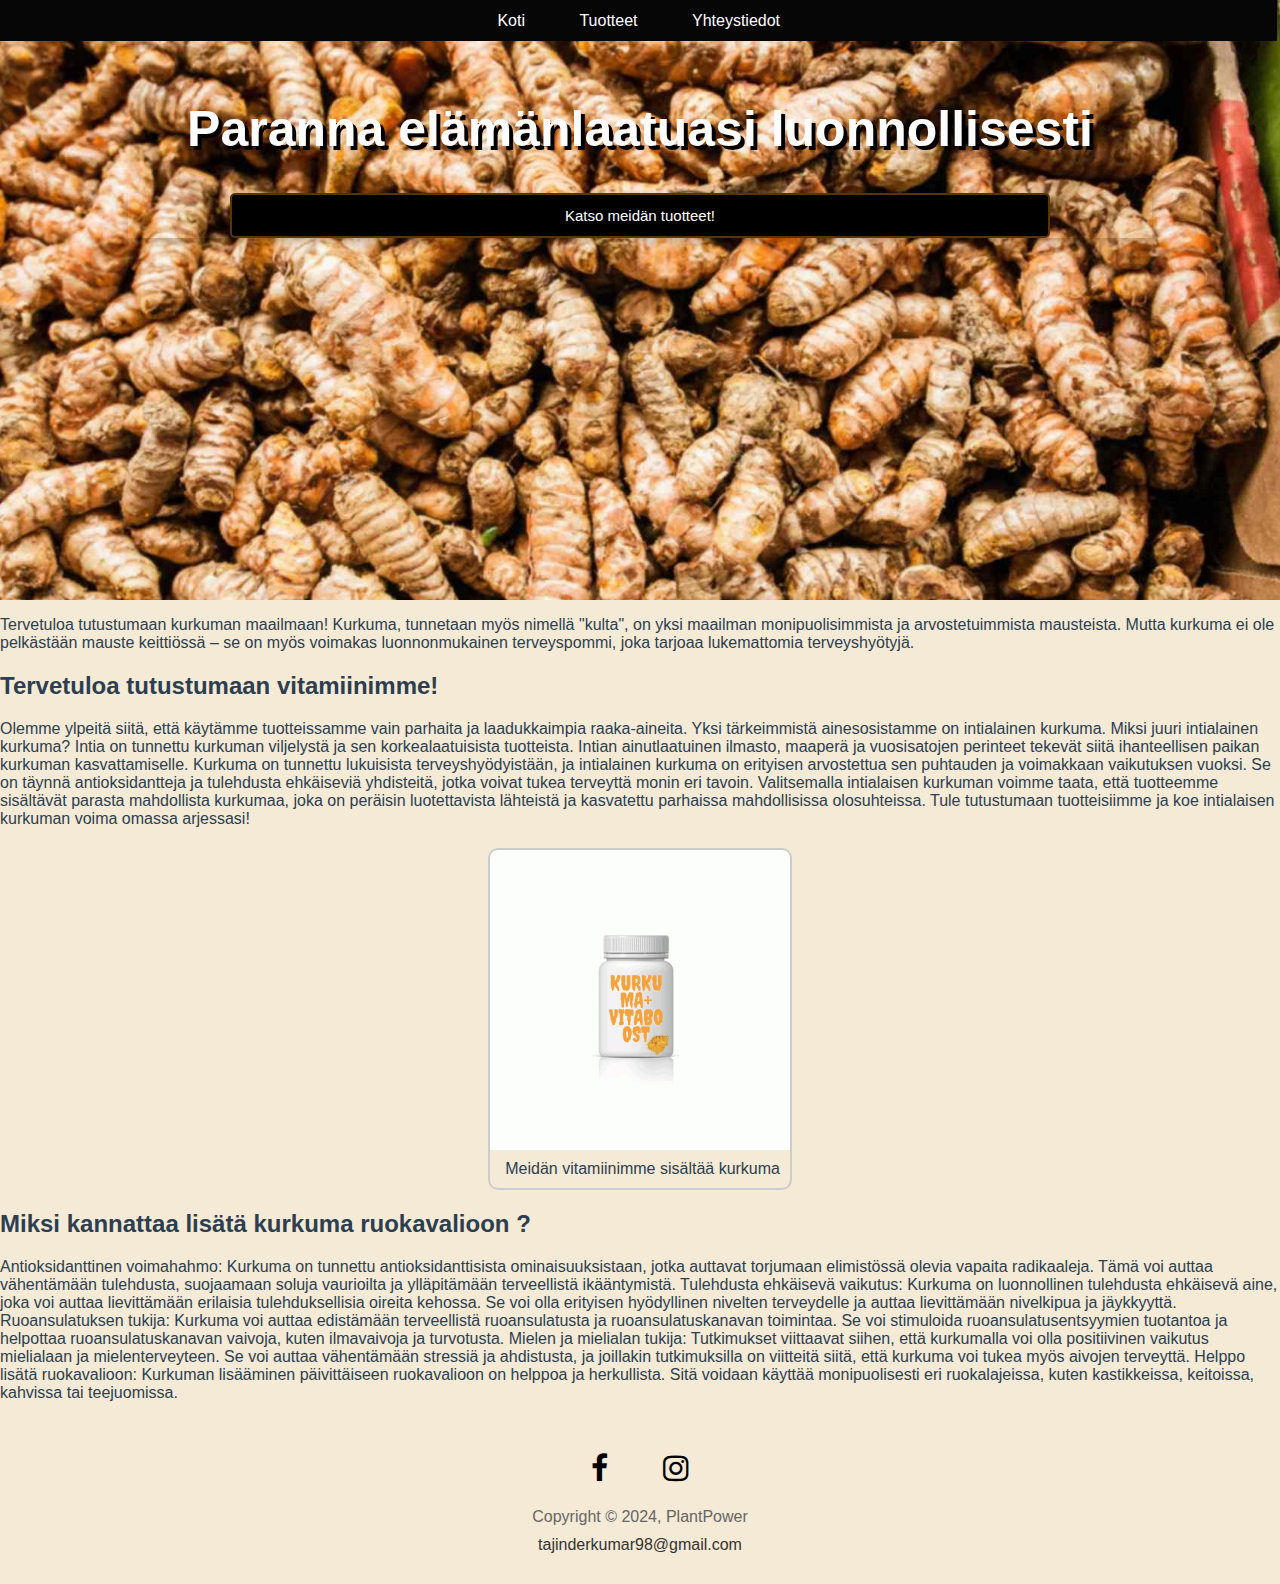
==== index.html @ 288423e1 ".." ====
<!DOCTYPE html>
<html lang="en">
<head>
    <meta charset="UTF-8">
    <meta name="viewport" content="width=device-width, initial-scale=1.0">
    <title>PlantPower</title>
    <meta name="robots" content="noindex">
    <meta name="googlebot" content="noindex">
    <link rel="stylesheet" href="tyyli.css">
    <link rel="stylesheet" href="https://cdnjs.cloudflare.com/ajax/libs/font-awesome/4.7.0/css/font-awesome.min.css">
</head>
<body>
    <header id="etusivu">
        <nav>
            <a href="index.html" id="valittu">Koti</a>
            <a href="tuotteet.html">Tuotteet</a>
            <a href="yhteistiedot.html">Yhteystiedot</a>    
        </nav>
        <br>
        <br>
        <h1 id="slogan">Paranna elämänlaatuasi luonnollisesti</h1>
        
        <div class="card">
            <p class="lue-lisaa"></p> <!-- Tässä korjattu luokan nimi -->
            <p><button id="tuotteetButton">Katso meidän tuotteet!</button></p>
        </div>
        
        <script>
            document.addEventListener("DOMContentLoaded", function() {
                document.getElementById("tuotteetButton").addEventListener("click", function() {
                    window.location.href = "tuotteet.html"; // Ohjaa käyttäjän suoraan tuotesivulle
                });
            });
        </script>
        
    </header>

    <div class="sisalto">
        <p class="esittely">Tervetuloa tutustumaan kurkuman maailmaan! Kurkuma, tunnetaan myös nimellä "kulta", on yksi maailman monipuolisimmista ja arvostetuimmista mausteista. Mutta kurkuma ei ole pelkästään mauste keittiössä – 
            se on myös voimakas luonnonmukainen terveyspommi, joka tarjoaa lukemattomia terveyshyötyjä.
        </p>
    </div>

    <section class="grid-container" id="paasivu">
        <div class="grid-teksti1">
            <h2>Tervetuloa tutustumaan vitamiinimme!</h2>
            <p>Olemme ylpeitä siitä, että käytämme tuotteissamme vain parhaita ja laadukkaimpia raaka-aineita. Yksi tärkeimmistä ainesosistamme on intialainen kurkuma.
                Miksi juuri intialainen kurkuma? Intia on tunnettu kurkuman viljelystä ja sen korkealaatuisista tuotteista. Intian ainutlaatuinen ilmasto, maaperä ja vuosisatojen perinteet tekevät siitä ihanteellisen paikan kurkuman kasvattamiselle.
                Kurkuma on tunnettu lukuisista terveyshyödyistään, ja intialainen kurkuma on erityisen arvostettua sen puhtauden ja voimakkaan vaikutuksen vuoksi. Se on täynnä antioksidantteja ja tulehdusta ehkäiseviä yhdisteitä, jotka voivat tukea terveyttä monin eri tavoin.
                Valitsemalla intialaisen kurkuman voimme taata, että tuotteemme sisältävät parasta mahdollista kurkumaa, joka on peräisin luotettavista lähteistä ja kasvatettu parhaissa mahdollisissa olosuhteissa.
                Tule tutustumaan tuotteisiimme ja koe intialaisen kurkuman voima omassa arjessasi!
            </p>
        </div>
        <div class="grid-kuva">
            <figure>
                <img class="kuva" src="Tuotteen kuva 2.png"alt="Vitamiini, joka sisältää kurkuma">
                <figcaption>Meidän vitamiinimme sisältää kurkuma</figcaption>
            </figure>
        </div>
        <div class="grid-teksti2">
            <h2>Miksi kannattaa lisätä kurkuma ruokavalioon ?</h2>
            <p>Antioksidanttinen voimahahmo: Kurkuma on tunnettu antioksidanttisista ominaisuuksistaan, jotka auttavat torjumaan elimistössä olevia vapaita radikaaleja. Tämä voi auttaa vähentämään tulehdusta, suojaamaan soluja vaurioilta ja ylläpitämään terveellistä ikääntymistä.
                Tulehdusta ehkäisevä vaikutus: Kurkuma on luonnollinen tulehdusta ehkäisevä aine, joka voi auttaa lievittämään erilaisia tulehduksellisia oireita kehossa. Se voi olla erityisen hyödyllinen nivelten terveydelle ja auttaa lievittämään nivelkipua ja jäykkyyttä.
                Ruoansulatuksen tukija: Kurkuma voi auttaa edistämään terveellistä ruoansulatusta ja ruoansulatuskanavan toimintaa. Se voi stimuloida ruoansulatusentsyymien tuotantoa ja helpottaa ruoansulatuskanavan vaivoja, kuten ilmavaivoja ja turvotusta.
                Mielen ja mielialan tukija: Tutkimukset viittaavat siihen, että kurkumalla voi olla positiivinen vaikutus mielialaan ja mielenterveyteen. Se voi auttaa vähentämään stressiä ja ahdistusta, ja joillakin tutkimuksilla on viitteitä siitä, että kurkuma voi tukea myös aivojen terveyttä.
                Helppo lisätä ruokavalioon: Kurkuman lisääminen päivittäiseen ruokavalioon on helppoa ja herkullista. Sitä voidaan käyttää monipuolisesti eri ruokalajeissa, kuten kastikkeissa, keitoissa, kahvissa tai teejuomissa.
            </p>
        </div>
    </section>

    <footer>
        <div>
            <a href="https://www.facebook.com"><i class="fa fa-facebook"></i></a>
            <a href="https://www.instagram.com"><i class="fa fa-instagram"></i></a>
        </div>
        <div>
            <p>Copyright &copy; 2024, PlantPower</p>
        </div>
        <div>
            <p><a href="PowerPlant">tajinderkumar98@gmail.com</a></p>
        </div>
    </footer>

</body>
</html>
---- tyyli.css ----
/* Yleiset tyylit */
body {
    color: #2C3E50;
    background-color: #F4EAD5;
    font-family: 'Raleway', sans-serif;
    font-size: 16px;
    margin: 0;
}

h1, h2, h3, p {
    color: #2C3E50;
}

/* Navbarin tyylit */
nav {
    background-color: #060607;
    padding: 0.9% 0.9%;
    top: 0%;
    position: absolute;
    width: 98%;
    text-align: center;
}

nav a {
    color: #FFF;
    text-decoration: none;
    padding: 10px 20px;
    margin: 0 5px;  
}

nav a:hover {
    background-color: #90959a;
    opacity: 0.7;
}

/* Etusivun ja tuotesivun taustakuvan tyylit */
#etusivu,
#alisivut {
    background-image: url('kurkuma tuotteet sivu .jpeg');
    background-size: cover;
    background-repeat: no-repeat;
    height: 600px;
}

#etusivu {
    background-image: url('kurkuma.jpg');
}

/* Tuotteiden koot responsiivisesti */
.product {
    width: 90%; /* Tuotteen leveys 90% näytöstä */
    max-width: 400px; /* Maksimileveys 400px */
    margin: 20px auto; /* Keskitetään sivulle ja lisätään välistystä ylä- ja alapuolelle */
    padding: 10px;
    border: 1px solid #ccc;
    text-align: center;
}

.product img {
    width: 100%; /* Kuvan leveys 100% tuotteen leveydestä */
    height: auto; /* Automaattinen korkeus, jotta kuva ei vääristy */
}

.product h3 {
    margin-top: 10px;
    font-size: 18px;
}

.product p {
    margin-top: 5px;
    font-size: 16px;
}

.product a {
    display: block;
    margin-top: 10px;
    text-decoration: none;
    background-color: #007bff;
    color: #fff;
    padding: 5px 10px;
    border-radius: 5px;
    transition: background-color 0.3s;
}

button {
    background-color: #030809; /* Vihreä väri */
    color: white; /* Valkoinen teksti */
    padding: 15px 20px; /* Lisätään sisätilaa */
    border: none; /* Poistetaan reuna */
    border-radius: 5px; /* Pyöristetään kulmat */
    cursor: pointer; /* Osoitin muuttuu käsiksi */
    font-size: 16px; /* Tekstin koko */
    transition: background-color 0.3s; /* Lisätään siirtymä */
}

button:hover {
    background-color: #000400; /* Tummempi vihreä väri hover-tilassa */
}


/* Responsiiviset tyylit */
@media (max-width: 600px) {
    .product {
        width: 90%; /* Tuotteen leveys 90% näytöstä */
    }
}

#slogan {
    color: #fcfcfc; /* Tekstin väri */
    font-size: 50px; /* Fontin koko */
    text-shadow: 4px 4px black; /* Tekstin varjostus */
    text-align: center; /* Tekstin keskitys */
    padding-top: 30px; /* Yläreunan tyhjä tila */
}

/* Cardin tyylit */
.card {
    box-shadow: 0 4px 8px 0 rgba(0, 0, 0, 0.2);
    margin-left: 10%;
    margin-right: 10%;
    text-align: center;
    font-family: Arial, sans-serif;
}

.card img {
    width: 80%;
    max-width: 300px;
}

.lue-lisaa {
    color: rgb(15, 1, 1);
    font-size: 35px;
    text-align: center;
}

.card button {
    border: 2px solid rgba(87, 54, 4);
    outline: 0;
    padding: 12px;
    color: white;
    background-color: #000;
    text-align: center;
    cursor: pointer;
    width: 80%;
    font-size: 15px;
}

.card button:hover {
    opacity: 0.7;
}

.kuva {
    width: 20%;
}

/* Gridin tyylit */
figure {
    border: 2px solid #ccc;
    border-radius: 10px;
    overflow: hidden;
    margin: 20px auto;
    width: 300px;
}

img.kuva {
    width: 100%;
    display: block;
}

figcaption {
    text-align: right;
    padding: 10px;
}

/* Footerin tyylit */
footer {
    background-color: #F4EAD5;
    padding: 20px;
    text-align: center;
}

footer div {
    margin-bottom: 10px;
}

footer a {
    color: #333;
    text-decoration: none;
    margin: 0 10px;
}

footer a:hover {
    color: #666;
}

footer p {
    color: #666;
    margin: 0;
}

/* Sosiaalisen median ikonien tyylit */
footer a i.fa-facebook,
footer a i.fa-instagram {
    color: black;
    font-size: 30px;
    padding: 10px;
}

/* Lisätään ympyrän ympärille */
footer a i.fa-facebook,
footer a i.fa-instagram {
    border-radius: 50%;
    background-color: #F4EAD5;
    padding: 15px;
}

/* Responsiiviset tyylit */
@media (max-width: 600px) {
    nav a { 
        font-size: 15px;
        width: 100px;
        height: 20px;
        padding: 7px;
        margin: 3px 5px;
    }

    #slogan {
        font-size: 35px;
        padding: 20px;
    }

    .sisalto {
        margin: 3% 10% 3% 10%;
    }

    h1 {
        font-size: 25px;
    }

    .esittely {
        font-size: 18px;  
    }

    .kuva {
        width: 20%;
    }
}
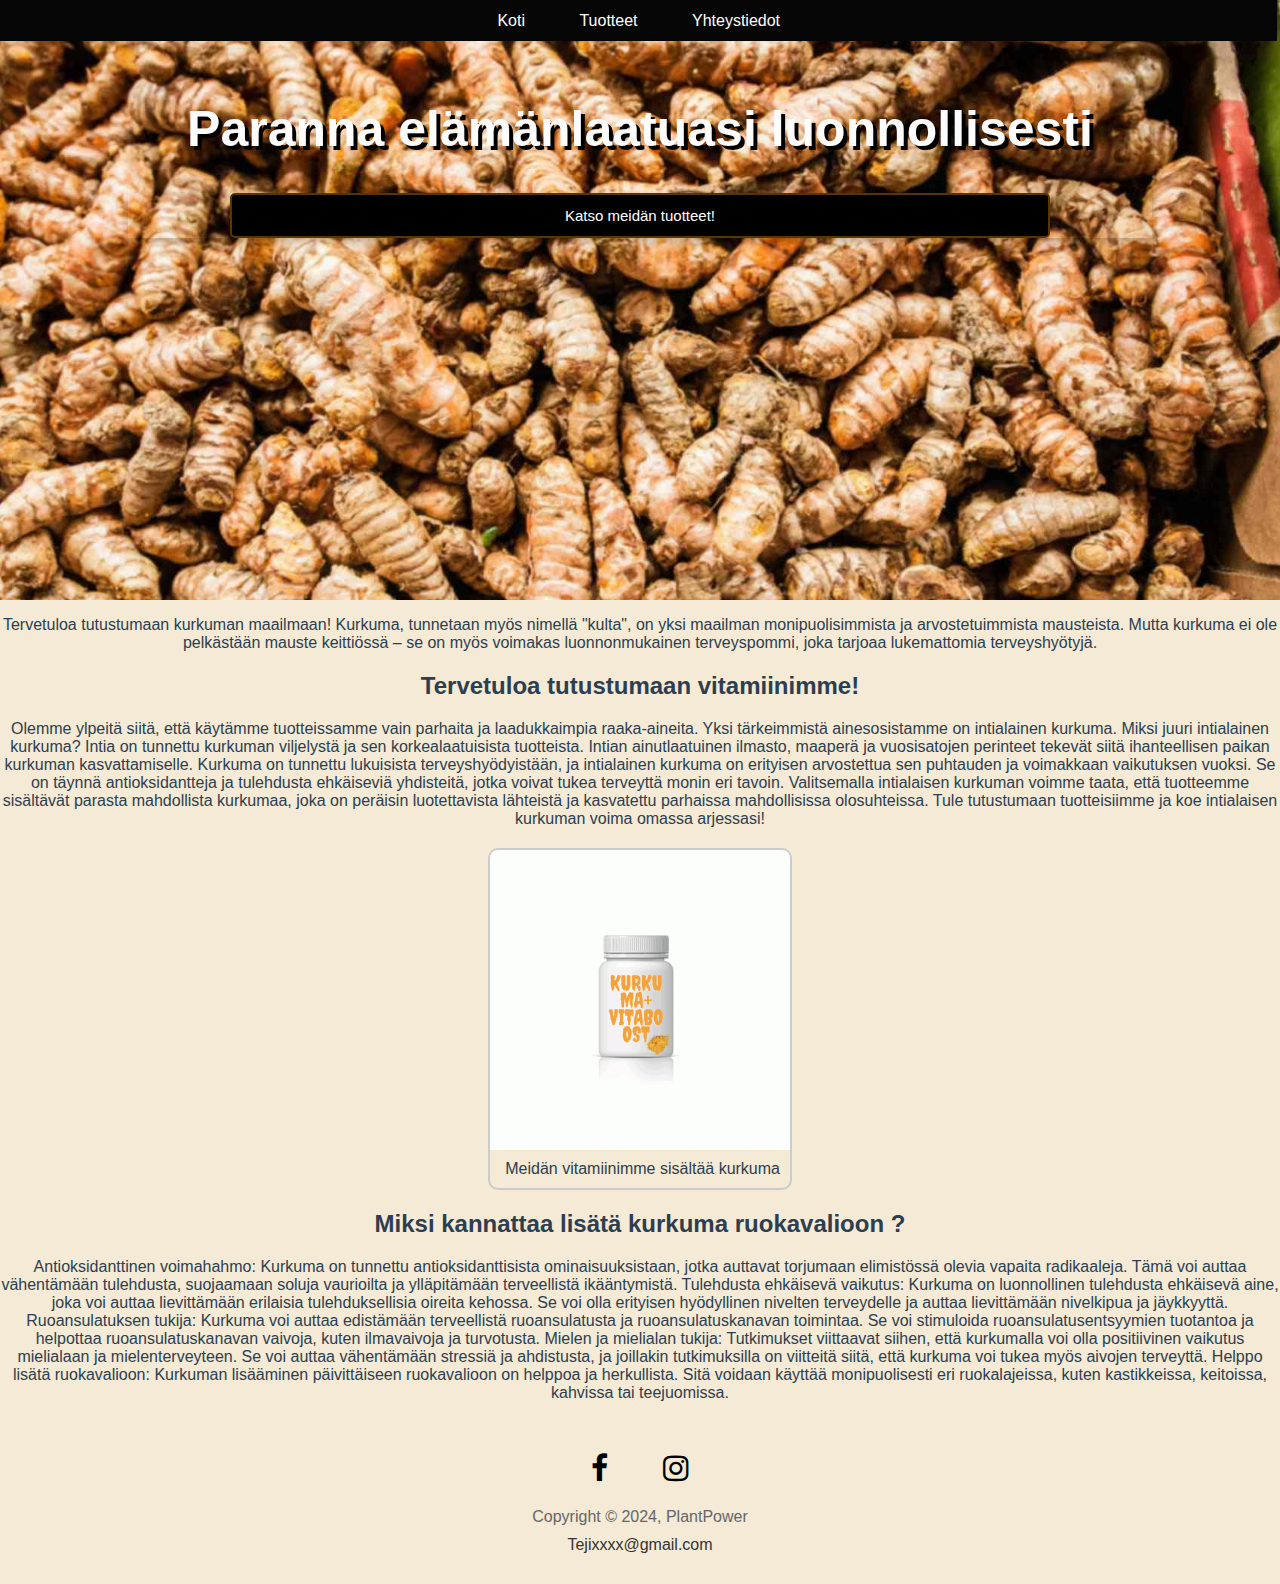
==== commit 80f5fc93: ".." ====
--- a/index.html
+++ b/index.html
@@ -1,5 +1,5 @@
 <!DOCTYPE html>
-<html lang="en">
+<html lang="fi">
 <head>
     <meta charset="UTF-8">
     <meta name="viewport" content="width=device-width, initial-scale=1.0">
@@ -53,7 +53,7 @@
         </div>
         <div class="grid-kuva">
             <figure>
-                <img class="kuva" src="Tuotteen kuva 2.png"alt="Vitamiini, joka sisältää kurkuma">
+                <img class="kuva" src="Tuotteenkuva2.png" alt="Vitamiini,jokasisältääkurkuma">
                 <figcaption>Meidän vitamiinimme sisältää kurkuma</figcaption>
             </figure>
         </div>
@@ -77,7 +77,7 @@
             <p>Copyright &copy; 2024, PlantPower</p>
         </div>
         <div>
-            <p><a href="PowerPlant">tajinderkumar98@gmail.com</a></p>
+            <p><a href="PowerPlant">Tejixxxx@gmail.com</a></p>
         </div>
     </footer>
 
--- a/tyyli.css
+++ b/tyyli.css
@@ -10,6 +10,22 @@
 h1, h2, h3, p {
     color: #2C3E50;
 }
+.esittely {
+    text-align: center;
+}
+.grid-teksti1 {
+    text-align: center;
+}
+.grid-teksti2 {
+    text-align: center;
+}
+.grid-teksti1 p {
+    text-align: center;
+
+}
+.grid-teksti2 p {
+    text-align: center;
+}
 
 /* Navbarin tyylit */
 nav {
@@ -36,7 +52,7 @@
 /* Etusivun ja tuotesivun taustakuvan tyylit */
 #etusivu,
 #alisivut {
-    background-image: url('kurkuma tuotteet sivu .jpeg');
+    background-image: url('kurkumatuotteetsivu.jpeg');
     background-size: cover;
     background-repeat: no-repeat;
     height: 600px;
